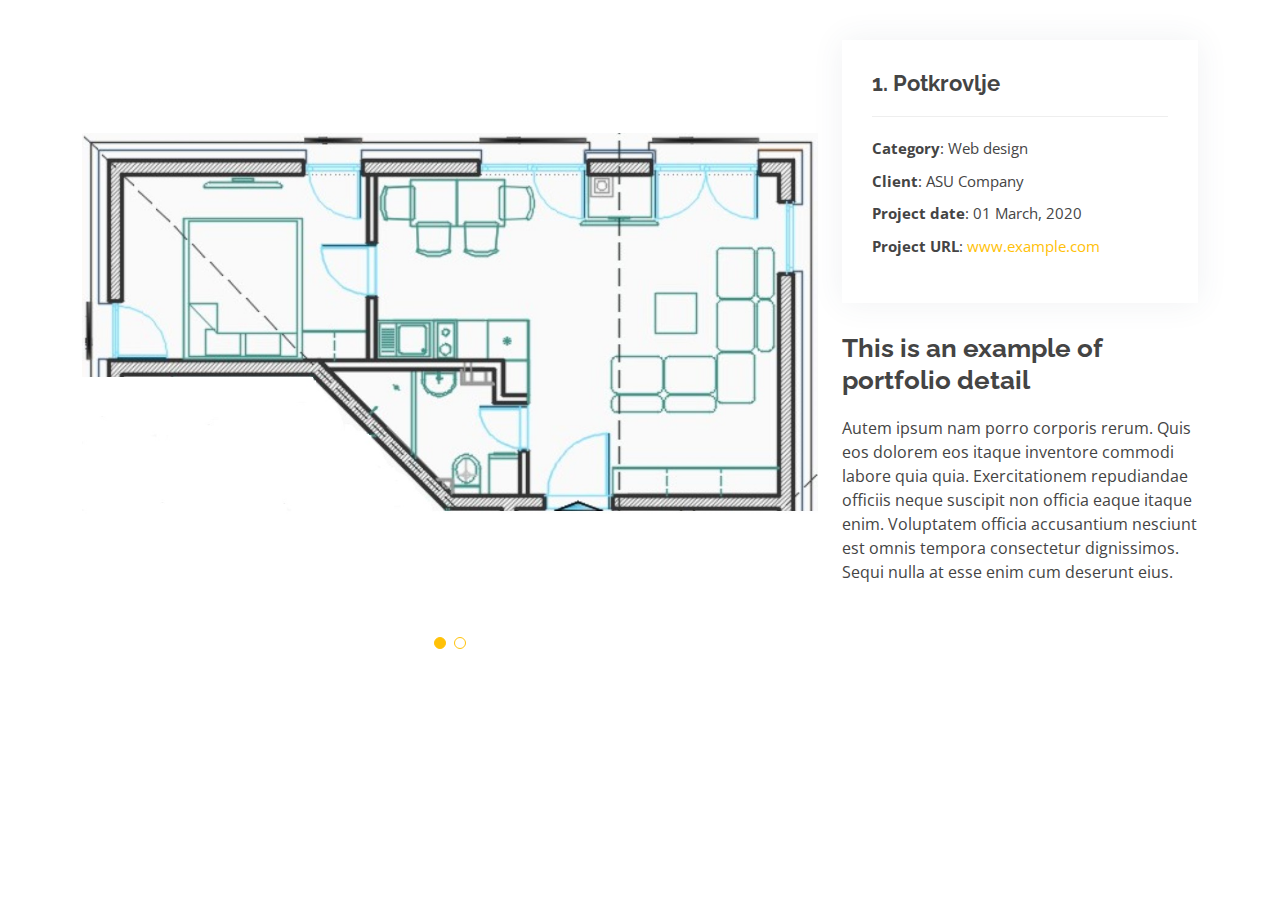
==== 1-potkrovlje-details.html @ 17bb3181 "apartmani details created and img aded for all pages" ====
<!DOCTYPE html>
<html lang="en">
  <head>
    <meta charset="utf-8" />
    <meta content="width=device-width, initial-scale=1.0" name="viewport" />

    <title>1. Potkrovlje</title>
    <meta content="" name="description" />
    <meta content="" name="keywords" />

    <!-- Favicons -->
    <link href="assets/img/favicon.png" rel="icon" />
    <link href="assets/img/apple-touch-icon.png" rel="apple-touch-icon" />

    <!-- Google Fonts -->
    <link
      href="https://fonts.googleapis.com/css?family=Open+Sans:300,300i,400,400i,600,600i,700,700i|Raleway:300,300i,400,400i,500,500i,600,600i,700,700i|Poppins:300,300i,400,400i,500,500i,600,600i,700,700i"
      rel="stylesheet"
    />

    <!-- Vendor CSS Files -->
    <link
      href="assets/vendor/bootstrap/css/bootstrap.min.css"
      rel="stylesheet"
    />
    <link
      href="assets/vendor/bootstrap-icons/bootstrap-icons.css"
      rel="stylesheet"
    />
    <link href="assets/vendor/boxicons/css/boxicons.min.css" rel="stylesheet" />
    <link
      href="assets/vendor/glightbox/css/glightbox.min.css"
      rel="stylesheet"
    />
    <link href="assets/vendor/swiper/swiper-bundle.min.css" rel="stylesheet" />

    <!-- Template Main CSS File -->
    <link href="assets/css/style.css" rel="stylesheet" />

    <!-- =======================================================
  * Template Name: Baker - v4.7.0
  * Template URL: https://bootstrapmade.com/baker-free-onepage-bootstrap-theme/
  * Author: BootstrapMade.com
  * License: https://bootstrapmade.com/license/
  ======================================================== -->
  </head>

  <body>
    <main id="main">
      <!-- ======= Portfolio Details Section ======= -->
      <section id="portfolio-details" class="portfolio-details">
        <div class="container">
          <div class="row gy-4">
            <div class="col-lg-8">
              <div class="portfolio-details-slider swiper">
                <div class="swiper-wrapper align-items-center">
                  <div class="swiper-slide">
                    <img
                      src="assets/img/portfolio/prizemlje-details-1.jpg"
                      alt=""
                    />
                  </div>

                  <div class="swiper-slide">
                    <img
                      src="assets/img/portfolio/prizemlje-details-2.jpg"
                      alt=""
                    />
                  </div>

                  <!-- <div class="swiper-slide">
                    <img
                      src="assets/img/portfolio/portfolio-details-3.jpg"
                      alt=""
                    />
                  </div> -->
                </div>
                <div class="swiper-pagination"></div>
              </div>
            </div>

            <div class="col-lg-4">
              <div class="portfolio-info">
                <h3>1. Potkrovlje</h3>
                <ul>
                  <li><strong>Category</strong>: Web design</li>
                  <li><strong>Client</strong>: ASU Company</li>
                  <li><strong>Project date</strong>: 01 March, 2020</li>
                  <li>
                    <strong>Project URL</strong>:
                    <a href="#">www.example.com</a>
                  </li>
                </ul>
              </div>
              <div class="portfolio-description">
                <h2>This is an example of portfolio detail</h2>
                <p>
                  Autem ipsum nam porro corporis rerum. Quis eos dolorem eos
                  itaque inventore commodi labore quia quia. Exercitationem
                  repudiandae officiis neque suscipit non officia eaque itaque
                  enim. Voluptatem officia accusantium nesciunt est omnis
                  tempora consectetur dignissimos. Sequi nulla at esse enim cum
                  deserunt eius.
                </p>
              </div>
            </div>
          </div>
        </div>
      </section>
      <!-- End Portfolio Details Section -->
    </main>
    <!-- End #main -->

    <a
      href="#"
      class="back-to-top d-flex align-items-center justify-content-center"
      ><i class="bi bi-arrow-up-short"></i
    ></a>

    <!-- Vendor JS Files -->
    <script src="assets/vendor/purecounter/purecounter.js"></script>
    <script src="assets/vendor/bootstrap/js/bootstrap.bundle.min.js"></script>
    <script src="assets/vendor/glightbox/js/glightbox.min.js"></script>
    <script src="assets/vendor/isotope-layout/isotope.pkgd.min.js"></script>
    <script src="assets/vendor/swiper/swiper-bundle.min.js"></script>
    <script src="assets/vendor/php-email-form/validate.js"></script>

    <!-- Template Main JS File -->
    <script src="assets/js/main.js"></script>
  </body>
</html>
---- assets/css/style.css ----
/**
* Template Name: Baker - v4.7.0
* Template URL: https://bootstrapmade.com/baker-free-onepage-bootstrap-theme/
* Author: BootstrapMade.com
* License: https://bootstrapmade.com/license/
*/

/*--------------------------------------------------------------
# General
--------------------------------------------------------------*/
body {
  font-family: "Open Sans", sans-serif;
  color: #444444;
}

.material-symbols-outlined {
  /* font-variation-settings: "FILL" 0, "wght", "GRAD" 0, "opsz" 48; */
  font-size: 48px;
  margin-top: 15px;
  color: #8b97b3;
}

#sonata {
  font-family: "Dancing Script", cursive;
  margin: 0;
  font-size: 60px;
  font-weight: 700;
  line-height: 56px;
  color: #fff;
}

a {
  color: #ffc107;
  text-decoration: none;
}

a:hover {
  color: #ffce3a;
  text-decoration: none;
}

h1,
h2,
h3,
h4,
h5,
h6 {
  font-family: "Raleway", sans-serif;
}

/*--------------------------------------------------------------
# Back to top button
--------------------------------------------------------------*/
.back-to-top {
  position: fixed;
  visibility: hidden;
  opacity: 0;
  right: 15px;
  bottom: 15px;
  z-index: 996;
  background: #ffc107;
  width: 40px;
  height: 40px;
  border-radius: 50px;
  transition: all 0.4s;
}
.back-to-top i {
  font-size: 28px;
  color: #fff;
  line-height: 0;
}
.back-to-top:hover {
  background: #ffcb30;
  color: #fff;
}
.back-to-top.active {
  visibility: visible;
  opacity: 1;
}

/*--------------------------------------------------------------
# Header
--------------------------------------------------------------*/
#header {
  transition: all 0.5s;
  z-index: 997;
  padding: 20px 0;
  background: rgba(55, 64, 85, 0.9);
}
#header.header-transparent {
  background: transparent;
}
#header.header-scrolled {
  background: rgba(255, 255, 255, 0.9);
  padding: 15px 0;
}
#header .logo {
  font-size: 28px;
  margin: 0;
  padding: 0;
  line-height: 1;
  font-weight: 600;
  letter-spacing: 2px;
  font-family: "Poppins", sans-serif;
}
#header .logo a {
  color: #fff;
}
#header .logo img {
  max-height: 60px;
}

/*--------------------------------------------------------------
# Navigation Menu
--------------------------------------------------------------*/
/**
* Desktop Navigation 
*/
.navbar {
  padding: 0;
}
.navbar ul {
  margin: 0;
  padding: 0;
  display: flex;
  list-style: none;
  align-items: center;
}
.navbar li {
  position: relative;
}
.navbar a,
.navbar a:focus {
  display: flex;
  align-items: center;
  justify-content: space-between;
  padding: 10px 0 10px 30px;
  color: rgb(0, 0, 0);
  font-size: 14px;
  white-space: nowrap;
  transition: 0.3s;
}
.navbar a i,
.navbar a:focus i {
  font-size: 12px;
  line-height: 0;
  margin-left: 5px;
}
.navbar a:hover,
.navbar .active,
.navbar .active:focus,
.navbar li:hover > a {
  color: #ffc107;
}
.navbar .dropdown ul {
  display: block;
  position: absolute;
  left: 14px;
  top: calc(100% + 30px);
  margin: 0;
  padding: 10px 0;
  z-index: 99;
  opacity: 0;
  visibility: hidden;
  background: #fff;
  box-shadow: 0px 0px 30px rgba(127, 137, 161, 0.25);
  transition: 0.3s;
}
.navbar .dropdown ul li {
  min-width: 200px;
}
.navbar .dropdown ul a {
  padding: 10px 20px;
  font-size: 14px;
  text-transform: none;
  color: #414c64;
}
.navbar .dropdown ul a i {
  font-size: 12px;
}
.navbar .dropdown ul a:hover,
.navbar .dropdown ul .active:hover,
.navbar .dropdown ul li:hover > a {
  color: #ffc107;
}
.navbar .dropdown:hover > ul {
  opacity: 1;
  top: 100%;
  visibility: visible;
}
.navbar .dropdown .dropdown ul {
  top: 0;
  left: calc(100% - 30px);
  visibility: hidden;
}
.navbar .dropdown .dropdown:hover > ul {
  opacity: 1;
  top: 0;
  left: 100%;
  visibility: visible;
}
@media (max-width: 1366px) {
  .navbar .dropdown .dropdown ul {
    left: -90%;
  }
  .navbar .dropdown .dropdown:hover > ul {
    left: -100%;
  }
}

/**
* Mobile Navigation 
*/
.mobile-nav-toggle {
  color: #000;
  font-size: 28px;
  cursor: pointer;
  display: none;
  line-height: 0;
  transition: 0.5s;
}

@media (max-width: 991px) {
  .mobile-nav-toggle {
    display: block;
  }

  .navbar ul {
    display: none;
  }
}
.navbar-mobile {
  position: fixed;
  overflow: hidden;
  top: 0;
  right: 0;
  left: 0;
  bottom: 0;
  background: rgba(45, 53, 69, 0.9);
  transition: 0.3s;
  z-index: 999;
}
.navbar-mobile .mobile-nav-toggle {
  position: absolute;
  top: 15px;
  right: 15px;
}
.navbar-mobile ul {
  display: block;
  position: absolute;
  top: 55px;
  right: 15px;
  bottom: 15px;
  left: 15px;
  padding: 10px 0;
  background-color: #fff;
  overflow-y: auto;
  transition: 0.3s;
}
.navbar-mobile a,
.navbar-mobile a:focus {
  padding: 10px 20px;
  font-size: 15px;
  color: #414c64;
}
.navbar-mobile a:hover,
.navbar-mobile .active,
.navbar-mobile li:hover > a {
  color: #ffc107;
}
.navbar-mobile .dropdown ul {
  position: static;
  display: none;
  margin: 10px 20px;
  padding: 10px 0;
  z-index: 99;
  opacity: 1;
  visibility: visible;
  background: #fff;
  box-shadow: 0px 0px 30px rgba(127, 137, 161, 0.25);
}
.navbar-mobile .dropdown ul li {
  min-width: 200px;
}
.navbar-mobile .dropdown ul a {
  padding: 10px 20px;
}
.navbar-mobile .dropdown ul a i {
  font-size: 12px;
}
.navbar-mobile .dropdown ul a:hover,
.navbar-mobile .dropdown ul .active:hover,
.navbar-mobile .dropdown ul li:hover > a {
  color: #ffc107;
}
.navbar-mobile .dropdown > .dropdown-active {
  display: block;
}

/*--------------------------------------------------------------
# Hero Section
--------------------------------------------------------------*/
#hero {
  width: 100%;
  height: 100vh;
  background: url("../img/020000.jpg") top center;
  background-size: cover;
  position: relative;
}
#hero:before {
  content: "";
  background: rgba(45, 53, 69, 0.1);
  position: absolute;
  bottom: 0;
  top: 0;
  left: 0;
  right: 0;
}
#hero .container {
  text-align: center;
  padding-top: 50px;
}
@media (max-width: 992px) {
  #hero .container {
    padding-top: 0;
  }
}
#hero h1 {
  margin: 0;
  font-size: 48px;
  font-weight: 700;
  line-height: 56px;
  color: #fff;
}
#hero h2 {
  color: #eee;
  margin: 15px 0 0 0;
  font-size: 22px;
}
#hero .btn-get-started {
  font-family: "Raleway", sans-serif;
  font-weight: 500;
  font-size: 15px;
  letter-spacing: 1px;
  display: inline-block;
  padding: 9px 35px;
  border-radius: 50px;
  transition: 0.5s;
  margin-top: 40px;
  border: 2px solid #ffc107;
  color: #fff;
}
#hero .btn-get-started:hover {
  background: #ffc107;
}
@media (min-width: 1024px) {
  #hero {
    background-attachment: fixed;
  }
}
@media (max-width: 768px) {
  #hero {
    height: 100vh;
  }
  #hero h1 {
    font-size: 28px;
    line-height: 36px;
  }
  #hero h2 {
    font-size: 18px;
    line-height: 24px;
  }
}

/*--------------------------------------------------------------
# Sections General
--------------------------------------------------------------*/
section {
  padding: 60px 0;
}

.section-bg {
  background-color: #f7f8fa;
}

.section-title {
  text-align: center;
  padding-bottom: 30px;
}
.section-title h2 {
  font-size: 32px;
  font-weight: bold;
  text-transform: uppercase;
  margin-bottom: 20px;
  padding-bottom: 20px;
  position: relative;
}
.section-title h2::after {
  content: "";
  position: absolute;
  display: block;
  width: 50px;
  height: 3px;
  background: #ffc107;
  bottom: 0;
  left: calc(50% - 25px);
}
.section-title p {
  margin-bottom: 0;
  font-size: 14px;
  color: #aab3c7;
}

/*--------------------------------------------------------------
# Breadcrumbs
--------------------------------------------------------------*/
.breadcrumbs {
  padding: 20px 0;
  background-color: #fafafc;
  min-height: 40px;
  margin-top: 82px;
}
@media (max-width: 992px) {
  .breadcrumbs {
    margin-top: 68px;
  }
}
.breadcrumbs h2 {
  font-size: 24px;
  font-weight: 300;
  margin: 0;
}
@media (max-width: 992px) {
  .breadcrumbs h2 {
    margin: 0 0 10px 0;
  }
}
.breadcrumbs ol {
  display: flex;
  flex-wrap: wrap;
  list-style: none;
  padding: 0;
  margin: 0;
  font-size: 14px;
}
.breadcrumbs ol li + li {
  padding-left: 10px;
}
.breadcrumbs ol li + li::before {
  display: inline-block;
  padding-right: 10px;
  color: #6c757d;
  content: "/";
}
@media (max-width: 768px) {
  .breadcrumbs .d-flex {
    display: block !important;
  }
  .breadcrumbs ol {
    display: block;
  }
  .breadcrumbs ol li {
    display: inline-block;
  }
}

/*--------------------------------------------------------------
# Clients
--------------------------------------------------------------*/
.clients {
  padding: 15px 0;
  text-align: center;
}
.clients img {
  max-width: 45%;
  transition: all 0.4s ease-in-out;
  display: inline-block;
  padding: 15px 0;
  filter: grayscale(100);
}
.clients img:hover {
  filter: none;
  transform: scale(1.15);
}
@media (max-width: 768px) {
  .clients img {
    max-width: 40%;
  }
}

/*--------------------------------------------------------------
# About
--------------------------------------------------------------*/
.about h3 {
  font-weight: 700;
  font-size: 34px;
  color: #414c64;
}
.about h4 {
  font-size: 20px;
  font-weight: 700;
  margin-top: 5px;
}
.about i {
  font-size: 48px;
  margin-top: 15px;
  color: #8b97b3;
}
.about p {
  font-size: 20px;
  color: #848484;
}

/*--------------------------------------------------------------
# Counts
--------------------------------------------------------------*/
.counts {
  padding: 40px 0;
}
.counts .counters span {
  font-size: 48px;
  display: block;
  color: #414c64;
}
.counts .counters p {
  padding: 0;
  margin: 0 0 20px 0;
  font-family: "Raleway", sans-serif;
  font-size: 14px;
}

/*--------------------------------------------------------------
# Services
--------------------------------------------------------------*/
.services .icon-box {
  text-align: center;
  padding: 70px 20px 80px 20px;
  transition: all ease-in-out 0.3s;
  background: #fff;
  box-shadow: 0px 5px 90px 0px rgba(110, 123, 131, 0.05);
}
.services .icon-box .icon {
  margin: 0 auto;
  width: 64px;
  height: 64px;
  display: flex;
  align-items: center;
  justify-content: center;
  transition: ease-in-out 0.3s;
  position: relative;
  background: #f5f5f5;
  border-radius: 50px;
}
.services .icon-box .icon i {
  font-size: 32px;
  transition: 0.5s;
  line-height: 1;
  position: relative;
}
.services .icon-box h4 {
  font-weight: 600;
  margin: 10px 0 15px 0;
  font-size: 22px;
}
.services .icon-box h4 a {
  color: #414c64;
  transition: ease-in-out 0.3s;
}
.services .icon-box p {
  line-height: 24px;
  font-size: 14px;
  margin-bottom: 0;
}
.services .icon-box:hover {
  border-color: #fff;
  box-shadow: 0px 0 35px 0 rgba(0, 0, 0, 0.08);
}
.services .iconbox-blue i {
  color: #47aeff;
}
.services .iconbox-blue:hover .icon {
  background: #47aeff;
}
.services .iconbox-blue:hover .icon i {
  color: #fff;
}
.services .iconbox-orange i {
  color: #ffa76e;
}
.services .iconbox-orange:hover .icon {
  background: #ffa76e;
}
.services .iconbox-orange:hover .icon i {
  color: #fff;
}
.services .iconbox-pink i {
  color: #e80368;
}
.services .iconbox-pink:hover .icon {
  background: #e80368;
}
.services .iconbox-pink:hover .icon i {
  color: #fff;
}
.services .iconbox-yellow i {
  color: #ffbb2c;
}
.services .iconbox-yellow:hover .icon {
  background: #ffbb2c;
}
.services .iconbox-yellow:hover .icon i {
  color: #fff;
}
.services .iconbox-red i {
  color: #ff5828;
}
.services .iconbox-red:hover .icon {
  background: #ff5828;
}
.services .iconbox-red:hover .icon i {
  color: #fff;
}
.services .iconbox-teal i {
  color: #11dbcf;
}
.services .iconbox-teal:hover .icon {
  background: #11dbcf;
}
.services .iconbox-teal:hover .icon i {
  color: #fff;
}

/*--------------------------------------------------------------
# Cta
--------------------------------------------------------------*/
.cta {
  background: #414c64;
  background-size: cover;
  padding: 60px 0;
}
.cta h3 {
  color: #fff;
  font-size: 28px;
  font-weight: 700;
}
.cta p {
  color: #fff;
}
.cta .cta-btn {
  font-family: "Raleway", sans-serif;
  font-weight: 500;
  font-size: 16px;
  letter-spacing: 1px;
  display: inline-block;
  padding: 10px 35px;
  border-radius: 25px;
  transition: 0.5s;
  margin-top: 10px;
  border: 2px solid #ffc107;
  color: #fff;
}
.cta .cta-btn:hover {
  background: #ffc107;
}

/*--------------------------------------------------------------
# Testimonials
--------------------------------------------------------------*/
.testimonials .testimonials-carousel,
.testimonials .testimonials-slider {
  overflow: hidden;
}
.testimonials .testimonial-item {
  box-sizing: content-box;
  min-height: 320px;
}
.testimonials .testimonial-item .testimonial-img {
  width: 90px;
  border-radius: 50%;
  margin: -40px 0 0 40px;
  position: relative;
  z-index: 2;
  border: 6px solid #fff;
}
.testimonials .testimonial-item h3 {
  font-size: 18px;
  font-weight: bold;
  margin: 10px 0 5px 45px;
  color: #111;
}
.testimonials .testimonial-item h4 {
  font-size: 14px;
  color: #999;
  margin: 0 0 0 45px;
}
.testimonials .testimonial-item .quote-icon-left,
.testimonials .testimonial-item .quote-icon-right {
  color: #ffe7a0;
  font-size: 26px;
}
.testimonials .testimonial-item .quote-icon-left {
  display: inline-block;
  left: -5px;
  position: relative;
}
.testimonials .testimonial-item .quote-icon-right {
  display: inline-block;
  right: -5px;
  position: relative;
  top: 10px;
}
.testimonials .testimonial-item p {
  font-style: italic;
  margin: 0 15px 0 15px;
  padding: 20px 20px 60px 20px;
  background: #fafafc;
  position: relative;
  border-radius: 6px;
  position: relative;
  z-index: 1;
}
.testimonials .swiper-pagination {
  margin-top: 20px;
  position: relative;
}
.testimonials .swiper-pagination .swiper-pagination-bullet {
  width: 12px;
  height: 12px;
  background-color: #fff;
  opacity: 1;
  border: 1px solid #ffc107;
}
.testimonials .swiper-pagination .swiper-pagination-bullet-active {
  background-color: #ffc107;
}

/*--------------------------------------------------------------
# Portfolio
--------------------------------------------------------------*/
.portfolio #portfolio-flters {
  padding: 0;
  margin: 0 auto 25px auto;
  list-style: none;
  text-align: center;
  border-radius: 50px;
}
.portfolio #portfolio-flters li {
  cursor: pointer;
  display: inline-block;
  padding: 8px 18px 10px 18px;
  font-size: 14px;
  font-weight: 500;
  line-height: 1;
  color: #444444;
  margin: 0 3px 10px 3px;
  transition: all ease-in-out 0.3s;
  background: #fafafc;
  border-radius: 50px;
}
.portfolio #portfolio-flters li:hover,
.portfolio #portfolio-flters li.filter-active {
  color: #414c64;
  background: #ffc107;
}
.portfolio #portfolio-flters li:last-child {
  margin-right: 0;
}
.portfolio .portfolio-item {
  margin-bottom: 30px;
  overflow: hidden;
}
.portfolio .portfolio-item img {
  position: relative;
  top: 0;
  transition: all 0.6s cubic-bezier(0.645, 0.045, 0.355, 1);
  /* linija ispod je dodata zbog greske u okviru koja se pojavljuje */
  border: solid #ffc107 0.5px;
}
.portfolio .portfolio-item .portfolio-info {
  opacity: 0;
  position: absolute;
  left: 15px;
  right: 15px;
  bottom: -15px;
  z-index: 3;
  transition: all ease-in-out 0.3s;
  background: #ffc107;
  padding: 15px 20px;
}
.portfolio .portfolio-item .portfolio-info h4 {
  font-size: 18px;
  color: #fff;
  font-weight: 600;
}
.portfolio .portfolio-item .portfolio-info p {
  color: #fff;
  font-size: 14px;
  margin-bottom: 0;
}
.portfolio .portfolio-item .portfolio-info .preview-link,
.portfolio .portfolio-item .portfolio-info .details-link {
  position: absolute;
  right: 50px;
  font-size: 24px;
  top: calc(50% - 18px);
  color: rgba(255, 255, 255, 0.7);
  transition: ease-in-out 0.3s;
}
.portfolio .portfolio-item .portfolio-info .preview-link:hover,
.portfolio .portfolio-item .portfolio-info .details-link:hover {
  color: #fff;
}
.portfolio .portfolio-item .portfolio-info .details-link {
  right: 15px;
}
.portfolio .portfolio-item:hover img {
  top: -30px;
}
.portfolio .portfolio-item:hover .portfolio-info {
  opacity: 1;
  bottom: 0;
}

/*--------------------------------------------------------------
# Portfolio Details
--------------------------------------------------------------*/
.portfolio-details {
  padding-top: 40px;
}
.portfolio-details .portfolio-details-slider img {
  width: 100%;
}
.portfolio-details .portfolio-details-slider .swiper-pagination {
  margin-top: 20px;
  position: relative;
}
.portfolio-details
  .portfolio-details-slider
  .swiper-pagination
  .swiper-pagination-bullet {
  width: 12px;
  height: 12px;
  background-color: #fff;
  opacity: 1;
  border: 1px solid #ffc107;
}
.portfolio-details
  .portfolio-details-slider
  .swiper-pagination
  .swiper-pagination-bullet-active {
  background-color: #ffc107;
}
.portfolio-details .portfolio-info {
  padding: 30px;
  box-shadow: 0px 0 30px rgba(65, 76, 100, 0.08);
}
.portfolio-details .portfolio-info h3 {
  font-size: 22px;
  font-weight: 700;
  margin-bottom: 20px;
  padding-bottom: 20px;
  border-bottom: 1px solid #eee;
}
.portfolio-details .portfolio-info ul {
  list-style: none;
  padding: 0;
  font-size: 15px;
}
.portfolio-details .portfolio-info ul li + li {
  margin-top: 10px;
}
.portfolio-details .portfolio-description {
  padding-top: 30px;
}
.portfolio-details .portfolio-description h2 {
  font-size: 26px;
  font-weight: 700;
  margin-bottom: 20px;
}
.portfolio-details .portfolio-description p {
  padding: 0;
}

/*--------------------------------------------------------------
# Team
--------------------------------------------------------------*/
.team .member {
  margin-bottom: 20px;
  overflow: hidden;
  text-align: center;
  border-radius: 5px;
  background: #fff;
  box-shadow: 0px 2px 15px rgba(65, 76, 100, 0.06);
}
.team .member .member-img {
  position: relative;
  overflow: hidden;
}
.team .member .social {
  position: absolute;
  left: 0;
  bottom: 0;
  right: 0;
  height: 40px;
  opacity: 0;
  transition: ease-in-out 0.3s;
  text-align: center;
  background: rgba(255, 255, 255, 0.85);
  display: flex;
  align-items: center;
  justify-content: center;
}
.team .member .social a {
  transition: color 0.3s;
  color: #414c64;
  margin: 0 10px;
  display: inline-flex;
  align-items: center;
  justify-content: center;
}
.team .member .social a i {
  line-height: 0;
}
.team .member .social a:hover {
  color: #ffc107;
}
.team .member .social i {
  font-size: 18px;
  margin: 0 2px;
}
.team .member .member-info {
  padding: 25px 15px;
}
.team .member .member-info h4 {
  font-weight: 700;
  margin-bottom: 5px;
  font-size: 18px;
  color: #414c64;
}
.team .member .member-info span {
  display: block;
  font-size: 13px;
  font-weight: 400;
  color: #aaaaaa;
}
.team .member .member-info p {
  font-style: italic;
  font-size: 14px;
  line-height: 26px;
  color: #777777;
}
.team .member:hover .social {
  opacity: 1;
}

/*--------------------------------------------------------------
# Pricing
--------------------------------------------------------------*/
.pricing .box {
  padding: 20px;
  background: #fff;
  text-align: center;
  box-shadow: 0px 0px 4px rgba(0, 0, 0, 0.12);
  border-radius: 5px;
  position: relative;
  overflow: hidden;
}
.pricing h3 {
  font-weight: 400;
  margin: -20px -20px 20px -20px;
  padding: 20px 15px;
  font-size: 16px;
  font-weight: 600;
  color: #777777;
  background: #f8f8f8;
}
.pricing h4 {
  font-size: 36px;
  color: #ffc107;
  font-weight: 600;
  font-family: "Poppins", sans-serif;
  margin-bottom: 20px;
}
.pricing h4 sup {
  font-size: 20px;
  top: -15px;
  left: -3px;
}
.pricing h4 span {
  color: #bababa;
  font-size: 16px;
  font-weight: 300;
}
.pricing ul {
  padding: 0;
  list-style: none;
  color: #444444;
  text-align: center;
  line-height: 20px;
  font-size: 14px;
}
.pricing ul li {
  padding-bottom: 16px;
}
.pricing ul i {
  color: #ffc107;
  font-size: 18px;
  padding-right: 4px;
}
.pricing ul .na {
  color: #ccc;
  text-decoration: line-through;
}
.pricing .btn-wrap {
  margin: 20px -20px -20px -20px;
  padding: 20px 15px;
  background: #f8f8f8;
  text-align: center;
}
.pricing .btn-buy {
  display: inline-block;
  padding: 10px 35px;
  border-radius: 4px;
  transition: none;
  font-size: 14px;
  font-weight: 400;
  font-family: "Raleway", sans-serif;
  font-weight: 600;
  transition: 0.3s;
  border: 2px solid #c8cedc;
  color: #6c7c9f;
}
.pricing .btn-buy:hover {
  background: #fff;
}
.pricing .featured h3 {
  color: #fff;
  background: #ffc107;
}
.pricing .featured .btn-buy {
  background: #ffc107;
  color: #fff;
  border: 2px solid #ffc107;
}
.pricing .featured .btn-buy:hover {
  background: #ffce3a;
}
.pricing .advanced {
  width: 200px;
  position: absolute;
  top: 18px;
  right: -68px;
  transform: rotate(45deg);
  z-index: 1;
  font-size: 14px;
  padding: 1px 0 3px 0;
  background: #ffc107;
  color: #fff;
}

/*--------------------------------------------------------------
# Frequently Asked Questions
--------------------------------------------------------------*/
.faq .faq-list {
  padding: 0 100px;
}
.faq .faq-list ul {
  padding: 0;
  list-style: none;
}
.faq .faq-list li + li {
  margin-top: 15px;
}
.faq .faq-list li {
  padding: 20px;
  background: #fff;
  border-radius: 4px;
  position: relative;
}
.faq .faq-list a {
  display: block;
  position: relative;
  font-family: "Poppins", sans-serif;
  font-size: 16px;
  line-height: 24px;
  font-weight: 500;
  padding: 0 30px;
  outline: none;
  cursor: pointer;
}
.faq .faq-list .icon-help {
  font-size: 24px;
  position: absolute;
  right: 0;
  left: 20px;
  color: #ffce3a;
}
.faq .faq-list .icon-show,
.faq .faq-list .icon-close {
  font-size: 24px;
  position: absolute;
  right: 0;
  top: 0;
}
.faq .faq-list p {
  margin-bottom: 0;
  padding: 10px 0 0 0;
}
.faq .faq-list .icon-show {
  display: none;
}
.faq .faq-list a.collapsed {
  color: #343a40;
  transition: 0.3s;
}
.faq .faq-list a.collapsed:hover {
  color: #ffc107;
}
.faq .faq-list a.collapsed .icon-show {
  display: inline-block;
}
.faq .faq-list a.collapsed .icon-close {
  display: none;
}
@media (max-width: 1200px) {
  .faq .faq-list {
    padding: 0;
  }
}

/*--------------------------------------------------------------
# Contact
--------------------------------------------------------------*/
.contact .info-box {
  color: #444444;
  text-align: center;
  box-shadow: 0 0 20px rgba(65, 76, 100, 0.05);
  padding: 20px 0 30px 0;
}
.contact .info-box i {
  font-size: 32px;
  color: #ffc107;
  border-radius: 50%;
  padding: 8px;
  border: 2px dotted #ffeeba;
}
.contact .info-box h3 {
  font-size: 20px;
  color: #777777;
  font-weight: 700;
  margin: 10px 0;
}
.contact .info-box p {
  padding: 0;
  line-height: 24px;
  font-size: 14px;
  margin-bottom: 0;
}
.contact .php-email-form {
  box-shadow: 0 0 20px rgba(65, 76, 100, 0.05);
  padding: 30px;
}
.contact .php-email-form .error-message {
  display: none;
  color: #fff;
  background: #ed3c0d;
  text-align: left;
  padding: 15px;
  font-weight: 600;
}
.contact .php-email-form .error-message br + br {
  margin-top: 25px;
}
.contact .php-email-form .sent-message {
  display: none;
  color: #fff;
  background: #18d26e;
  text-align: center;
  padding: 15px;
  font-weight: 600;
}
.contact .php-email-form .loading {
  display: none;
  background: #fff;
  text-align: center;
  padding: 15px;
}
.contact .php-email-form .loading:before {
  content: "";
  display: inline-block;
  border-radius: 50%;
  width: 24px;
  height: 24px;
  margin: 0 10px -6px 0;
  border: 3px solid #18d26e;
  border-top-color: #eee;
  -webkit-animation: animate-loading 1s linear infinite;
  animation: animate-loading 1s linear infinite;
}
.contact .php-email-form input,
.contact .php-email-form textarea {
  border-radius: 4px;
  box-shadow: none;
  font-size: 14px;
}
.contact .php-email-form input:focus,
.contact .php-email-form textarea:focus {
  border-color: #ffc107;
}
.contact .php-email-form input {
  padding: 10px 15px;
}
.contact .php-email-form textarea {
  padding: 12px 15px;
}
.contact .php-email-form button[type="submit"] {
  background: #ffc107;
  border: 0;
  padding: 10px 30px;
  color: #fff;
  transition: 0.4s;
  border-radius: 50px;
}
.contact .php-email-form button[type="submit"]:hover {
  background: #ffce3a;
}
@-webkit-keyframes animate-loading {
  0% {
    transform: rotate(0deg);
  }
  100% {
    transform: rotate(360deg);
  }
}
@keyframes animate-loading {
  0% {
    transform: rotate(0deg);
  }
  100% {
    transform: rotate(360deg);
  }
}

/*--------------------------------------------------------------
# Footer
--------------------------------------------------------------*/
#footer {
  color: #414c64;
  font-size: 14px;
  background: #f4f5f8;
}
#footer .footer-top {
  /* padding: 60px 0 30px 0; */
  background: #fafafc;
}
#footer .footer-top .footer-contact {
  margin-bottom: 30px;
}
#footer .footer-top .footer-contact h4 {
  font-size: 22px;
  margin: 0 0 30px 0;
  padding: 2px 0 2px 0;
  line-height: 1;
  font-weight: 700;
}
#footer .footer-top .footer-contact p {
  font-size: 14px;
  line-height: 24px;
  margin-bottom: 0;
  font-family: "Raleway", sans-serif;
  color: #777777;
}
#footer .footer-top h4 {
  font-size: 16px;
  font-weight: bold;
  color: #444444;
  position: relative;
  padding-bottom: 12px;
}
#footer .footer-top .footer-links {
  margin-bottom: 30px;
}
#footer .footer-top .footer-links ul {
  list-style: none;
  padding: 0;
  margin: 0;
}
#footer .footer-top .footer-links ul i {
  padding-right: 2px;
  color: #ffc107;
  font-size: 18px;
  line-height: 1;
}
#footer .footer-top .footer-links ul li {
  padding: 10px 0;
  display: flex;
  align-items: center;
}
#footer .footer-top .footer-links ul li:first-child {
  padding-top: 0;
}
#footer .footer-top .footer-links ul a {
  color: #777777;
  transition: 0.3s;
  display: inline-block;
  line-height: 1;
}
#footer .footer-top .footer-links ul a:hover {
  text-decoration: none;
  color: #ffc107;
}
#footer .footer-newsletter {
  font-size: 15px;
}
#footer .footer-newsletter h4 {
  font-size: 16px;
  font-weight: bold;
  color: #444444;
  position: relative;
  padding-bottom: 12px;
}
#footer .footer-newsletter form {
  margin-top: 30px;
  background: #fff;
  padding: 6px 10px;
  position: relative;
  border-radius: 50px;
  text-align: left;
  border: 1px solid #e1e4ec;
}
#footer .footer-newsletter form input[type="email"] {
  border: 0;
  padding: 4px 8px;
  width: calc(100% - 100px);
}
#footer .footer-newsletter form input[type="submit"] {
  position: absolute;
  top: -1px;
  right: -1px;
  bottom: -1px;
  border: 0;
  background: none;
  font-size: 16px;
  padding: 0 20px;
  background: #ffc107;
  color: #fff;
  transition: 0.3s;
  border-radius: 50px;
  box-shadow: 0px 2px 15px rgba(0, 0, 0, 0.1);
}
#footer .footer-newsletter form input[type="submit"]:hover {
  background: #ffce3a;
}
#footer .credits {
  padding-top: 5px;
  font-size: 13px;
}
#footer .social-links a {
  font-size: 18px;
  display: inline-block;
  background: #e1e4ec;
  color: #5f6f92;
  line-height: 1;
  padding: 8px 0;
  margin-right: 4px;
  border-radius: 50%;
  text-align: center;
  width: 36px;
  height: 36px;
  transition: 0.3s;
}
#footer .social-links a:hover {
  background: #ffce3a;
  text-decoration: none;
}
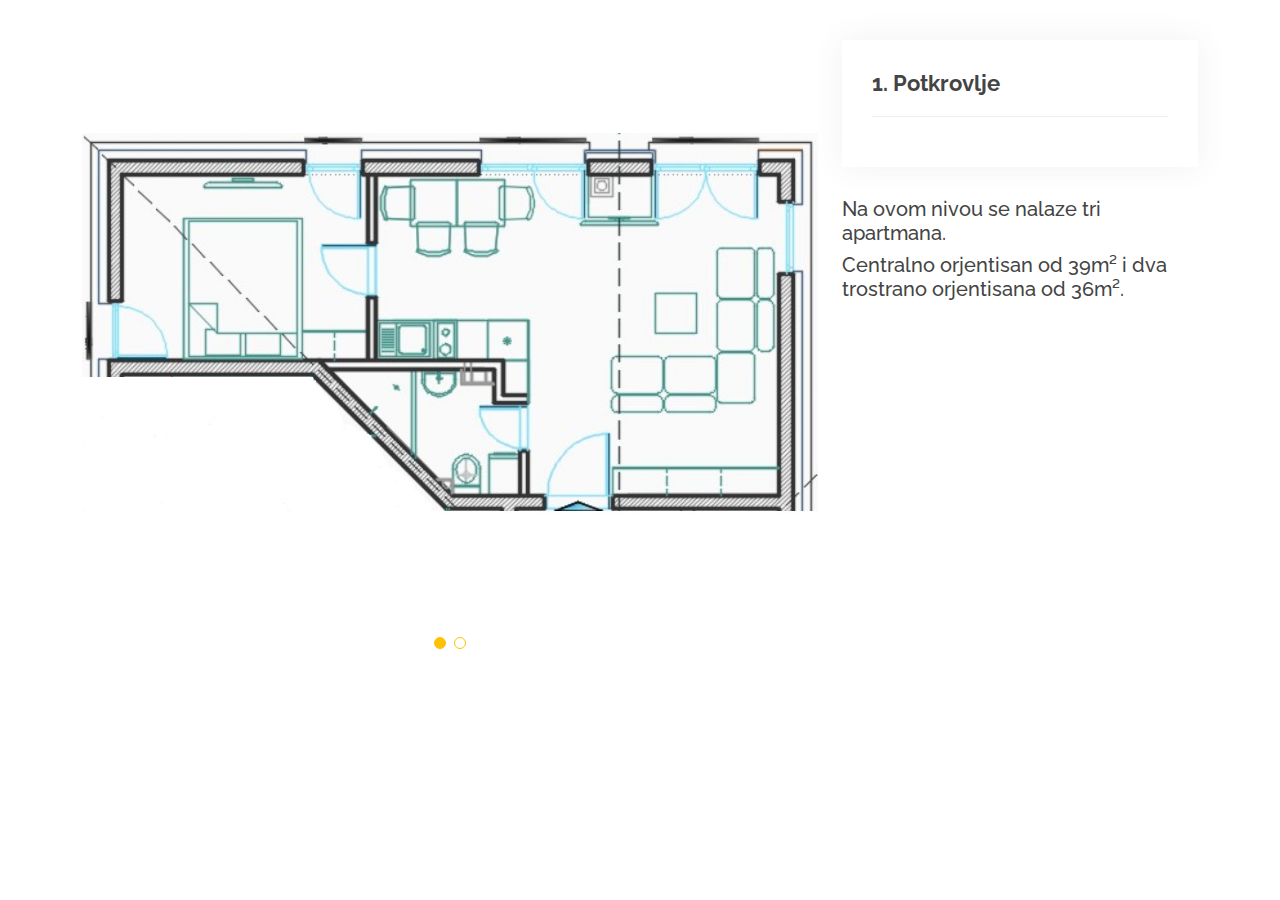
==== commit 28193804: "finished and commented" ====
--- a/1-potkrovlje-details.html
+++ b/1-potkrovlje-details.html
@@ -82,7 +82,7 @@
             <div class="col-lg-4">
               <div class="portfolio-info">
                 <h3>1. Potkrovlje</h3>
-                <ul>
+                <!-- <ul>
                   <li><strong>Category</strong>: Web design</li>
                   <li><strong>Client</strong>: ASU Company</li>
                   <li><strong>Project date</strong>: 01 March, 2020</li>
@@ -90,18 +90,23 @@
                     <strong>Project URL</strong>:
                     <a href="#">www.example.com</a>
                   </li>
-                </ul>
+                </ul> -->
               </div>
               <div class="portfolio-description">
-                <h2>This is an example of portfolio detail</h2>
-                <p>
+                <!-- <h2>This is an example of portfolio detail</h2> -->
+                <!-- <p>
                   Autem ipsum nam porro corporis rerum. Quis eos dolorem eos
                   itaque inventore commodi labore quia quia. Exercitationem
                   repudiandae officiis neque suscipit non officia eaque itaque
                   enim. Voluptatem officia accusantium nesciunt est omnis
                   tempora consectetur dignissimos. Sequi nulla at esse enim cum
                   deserunt eius.
-                </p>
+                </p> -->
+                <h5>Na ovom nivou se nalaze tri apartmana.</h5>
+                <h5>
+                  Centralno orjentisan od 39m² i dva trostrano orjentisana od
+                  36m².
+                </h5>
               </div>
             </div>
           </div>
--- a/assets/css/style.css
+++ b/assets/css/style.css
@@ -501,6 +501,11 @@
   font-weight: 700;
   margin-top: 5px;
 }
+.about h6 {
+  font-size: 16px;
+  font-weight: 700;
+  margin-top: 5px;
+}
 .about i {
   font-size: 48px;
   margin-top: 15px;
@@ -541,8 +546,8 @@
 }
 .services .icon-box .icon {
   margin: 0 auto;
-  width: 64px;
-  height: 64px;
+  width: 150px;
+  height: 100px;
   display: flex;
   align-items: center;
   justify-content: center;
@@ -552,7 +557,7 @@
   border-radius: 50px;
 }
 .services .icon-box .icon i {
-  font-size: 32px;
+  font-size: 60px;
   transition: 0.5s;
   line-height: 1;
   position: relative;
